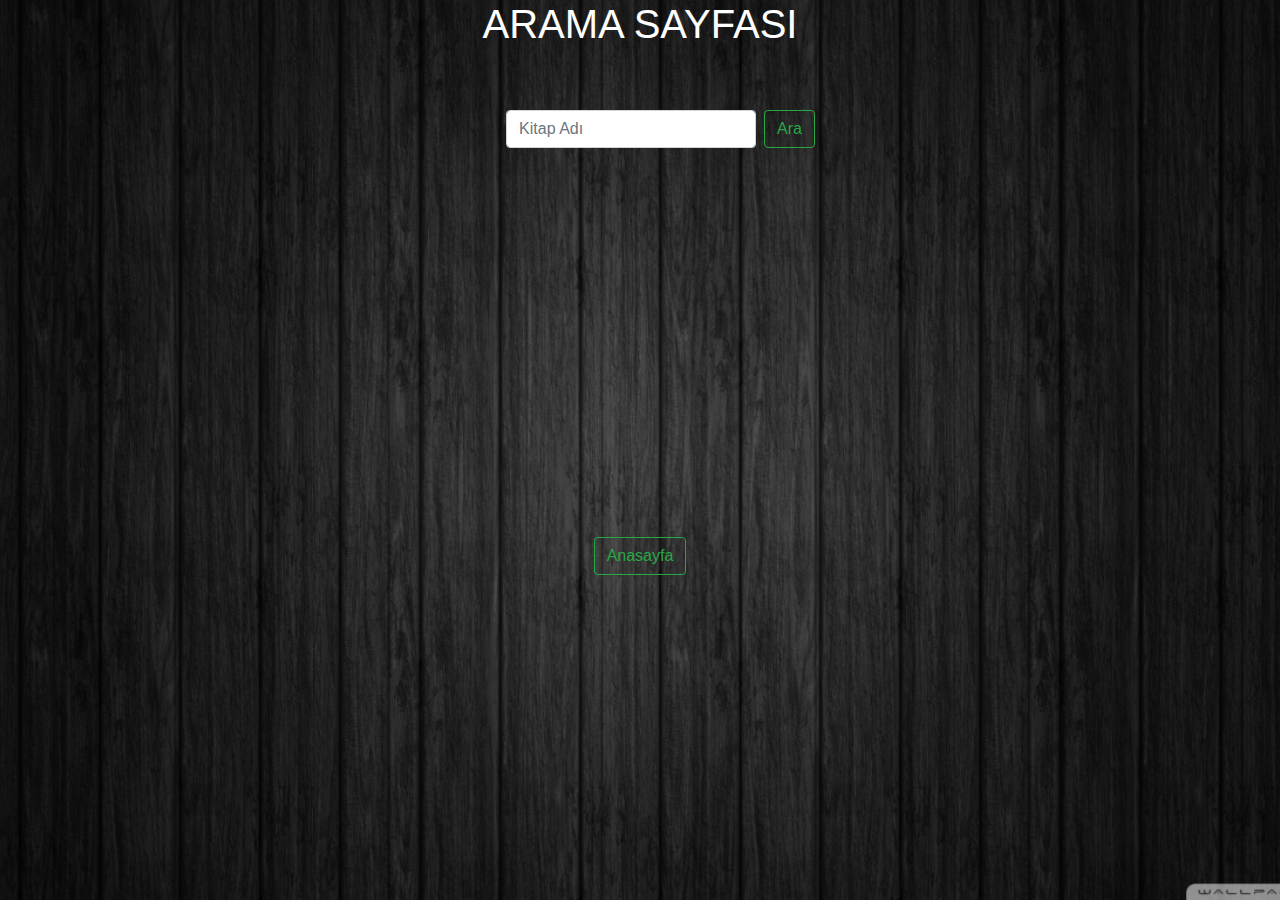
==== Arama.html @ 624d217c "3 sayfadan oluşan kütüphane sistemi" ====
<!doctype html>
<html lang="en">
  <head>
 
    <meta charset="utf-8">
    <meta name="viewport" content="width=device-width, initial-scale=1, shrink-to-fit=no">

<link rel="stylesheet" type="text/css" href="css/fontawesome.min.css" /> 
<link rel="stylesheet" type="text/css" href="css/bootstrap.min.css"/>
<link rel="stylesheet" type="text/css" href="css/arama.css"/>

 <title>Arama</title>
 </head>


  <body>

    <div class="container">
        <h1 class="text-center " > ARAMA SAYFASI  </h1>

        <br><br>
      <div class="row">
        <div class="col-md-12 ">
           
        </div>
      </div>
      
        <div class="row">
          <div  class="col-md-4 offset-md-4">
            <ul class="nav justify-content-end">
            <div class="kitap-adi">
                <form class="form-inline ">

                    <ul class="nav justify-content-center">
                  <input class=" form-control mr-sm-2  " type="search" placeholder="Kitap Adı " aria-label="Search">
                   
                      <a href="Arama.html"> <button class="btn btn-outline-success my-2 my-sm-0 " type="button">  Ara </button> </a>
                    </ul>   
                  <br> <br>
              
              </form>
           </div>
          </ul>
          </div>
          
        </div>


        <br> <br > <br> <br > <br> <br > <br> <br > <br> <br> <br> <br >  <br> <br> <br> <br> 


     
            <ul class="nav justify-content-center">
            <a href="index.html"> <button class="btn btn-outline-success  my-2 my-sm-0 " type="button">  Anasayfa </button> </a>
          </ul>
          
        
    </div>         
    <script src="js/jquery-3.3.3.min.js"></script>
    <script src="js/bootstrap.min.js"></script>
    <script src="js/main.js"></script>
 </body>
</html>


   <!--  <a href="Arama.html"> </a> arama sayfasına git 
  
    .border-success {
    
    display: inline-block;
    
    width: 1350px;
    height: 200px;
    margin: auto;
    
   bottom: 150px;
  padding: 50px;

}


    
  -->
---- css/arama.css ----
html,
body
{
    height: 100%;
    background: url('../images/bg.jpg') no-repeat center center fixed;

    background-size: cover;
}



.text-center{
    color:white;
  
    /* border responsive bozulmadan eklenmesi için
    border: 2px solid green;
      max-width: 400px;
    margin: 0 auto;
*/}
 
.mr-sm-2{
    width: 250px !important;
}
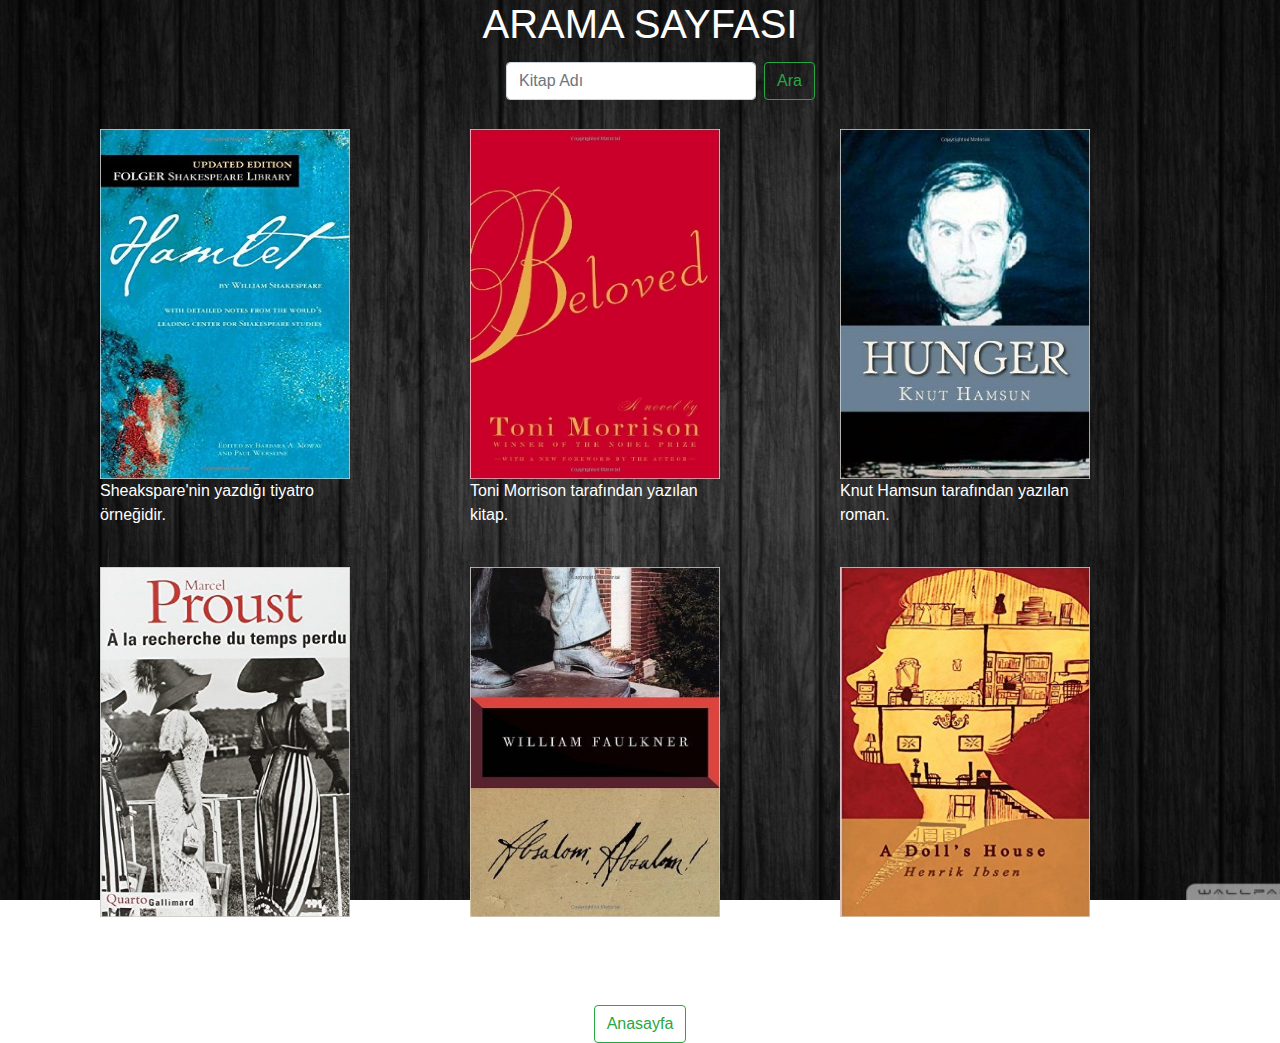
==== commit a97d7c94: "nginx kullanmadan yapılan örnek taslak" ====
--- a/Arama.html
+++ b/Arama.html
@@ -4,9 +4,9 @@
  
     <meta charset="utf-8">
     <meta name="viewport" content="width=device-width, initial-scale=1, shrink-to-fit=no">
-
+    <link rel="stylesheet" href="https://maxcdn.bootstrapcdn.com/bootstrap/4.0.0/css/bootstrap.min.css" integrity="sha384-Gn5384xqQ1aoWXA+058RXPxPg6fy4IWvTNh0E263XmFcJlSAwiGgFAW/dAiS6JXm" crossorigin="anonymous">
 <link rel="stylesheet" type="text/css" href="css/fontawesome.min.css" /> 
-<link rel="stylesheet" type="text/css" href="css/bootstrap.min.css"/>
+<link rel="stylesheet" href="https://maxcdn.bootstrapcdn.com/bootstrap/4.0.0/css/bootstrap.min.css" integrity="sha384-Gn5384xqQ1aoWXA+058RXPxPg6fy4IWvTNh0E263XmFcJlSAwiGgFAW/dAiS6JXm" crossorigin="anonymous">
 <link rel="stylesheet" type="text/css" href="css/arama.css"/>
 
  <title>Arama</title>
@@ -18,9 +18,9 @@
     <div class="container">
         <h1 class="text-center " > ARAMA SAYFASI  </h1>
 
-        <br><br>
+        
       <div class="row">
-        <div class="col-md-12 ">
+        <div class="col-md-12">
            
         </div>
       </div>
@@ -32,7 +32,7 @@
                 <form class="form-inline ">
 
                     <ul class="nav justify-content-center">
-                  <input class=" form-control mr-sm-2  " type="search" placeholder="Kitap Adı " aria-label="Search">
+                  <input class=" form-control mr-sm-2" type="search" placeholder="Kitap Adı" aria-label="Search">
                    
                       <a href="Arama.html"> <button class="btn btn-outline-success my-2 my-sm-0 " type="button">  Ara </button> </a>
                     </ul>   
@@ -44,20 +44,58 @@
           </div>
           
         </div>
+        <br> 
 
+        <div class="container ">
+        <div class="row" >
+          <div class="col-md-4" style="color:white" >
+            <img src="images/hamlet.jpg" style="width:250px; height: 350px; ">  
+             <p style="width: 250px;"> Sheakspare'nin yazdığı tiyatro örneğidir. </p>
+              </div>
+            
+          <div class="col-md-4 "  style= "color:white;"  >
+            <img src="images/beloved.jpg"  style="width: 250px; height: 350px; " > 
+              <p style="width: 250px"> Toni Morrison tarafından yazılan kitap. </p>
+              </div>
 
-        <br> <br > <br> <br > <br> <br > <br> <br > <br> <br> <br> <br >  <br> <br> <br> <br> 
+          <div class="col-md-4" style="color:white"> 
+            <img src=" images/hunger.jpg " style="width: 250px; height: 350px;" > 
+            <p style="width: 250px">   Knut Hamsun tarafından yazılan roman. </p>
+          
+           </div>
+        </div>
+       </div>
+<br>
+       <div class="container ">
+          <div class="row" >
+            <div class="col-md-4" style="color:white" >
+              <img src="images/a-la-recherche-du-temps-perdu.jpg" style="width:250px; height: 350px; ">  
+              <p style="width: 250px">   Marcel Proust tarafından yazılan roman. </p>
+                </div>
+  
+            <div class="col-md-4" style="color:white" >
+              <img src="images/absalom-absalom.jpg" style="width: 250px; height: 350px;" > 
+              <p style="width: 250px">  William Faulkner tarafından yazılan kitap. </p>
+               </div>
+  
+            <div class="col-md-4" style="color:white"> 
+              <img src=" images/a-Dolls-house.jpg " style="width: 250px; height: 350px;" >
+              <p style="width: 250px">  Henrik Ibsen tarafından yazılan oyun. </p>
+              </div>
+          </div>
+         </div>
 
-
-     
+     <br>
             <ul class="nav justify-content-center">
             <a href="index.html"> <button class="btn btn-outline-success  my-2 my-sm-0 " type="button">  Anasayfa </button> </a>
           </ul>
           
         
     </div>         
-    <script src="js/jquery-3.3.3.min.js"></script>
-    <script src="js/bootstrap.min.js"></script>
+
+    <script src="https://code.jquery.com/jquery-3.3.1.slim.min.js" integrity="sha384-q8i/X+965DzO0rT7abK41JStQIAqVgRVzpbzo5smXKp4YfRvH+8abtTE1Pi6jizo" crossorigin="anonymous"></script>
+<script src="https://cdnjs.cloudflare.com/ajax/libs/popper.js/1.14.0/umd/popper.min.js" integrity="sha384-cs/chFZiN24E4KMATLdqdvsezGxaGsi4hLGOzlXwp5UZB1LY//20VyM2taTB4QvJ" crossorigin="anonymous"></script>
+<script src="https://stackpath.bootstrapcdn.com/bootstrap/4.1.0/js/bootstrap.min.js" integrity="sha384-uefMccjFJAIv6A+rW+L4AHf99KvxDjWSu1z9VI8SKNVmz4sk7buKt/6v9KI65qnm" crossorigin="anonymous"></script>
     <script src="js/main.js"></script>
  </body>
 </html>
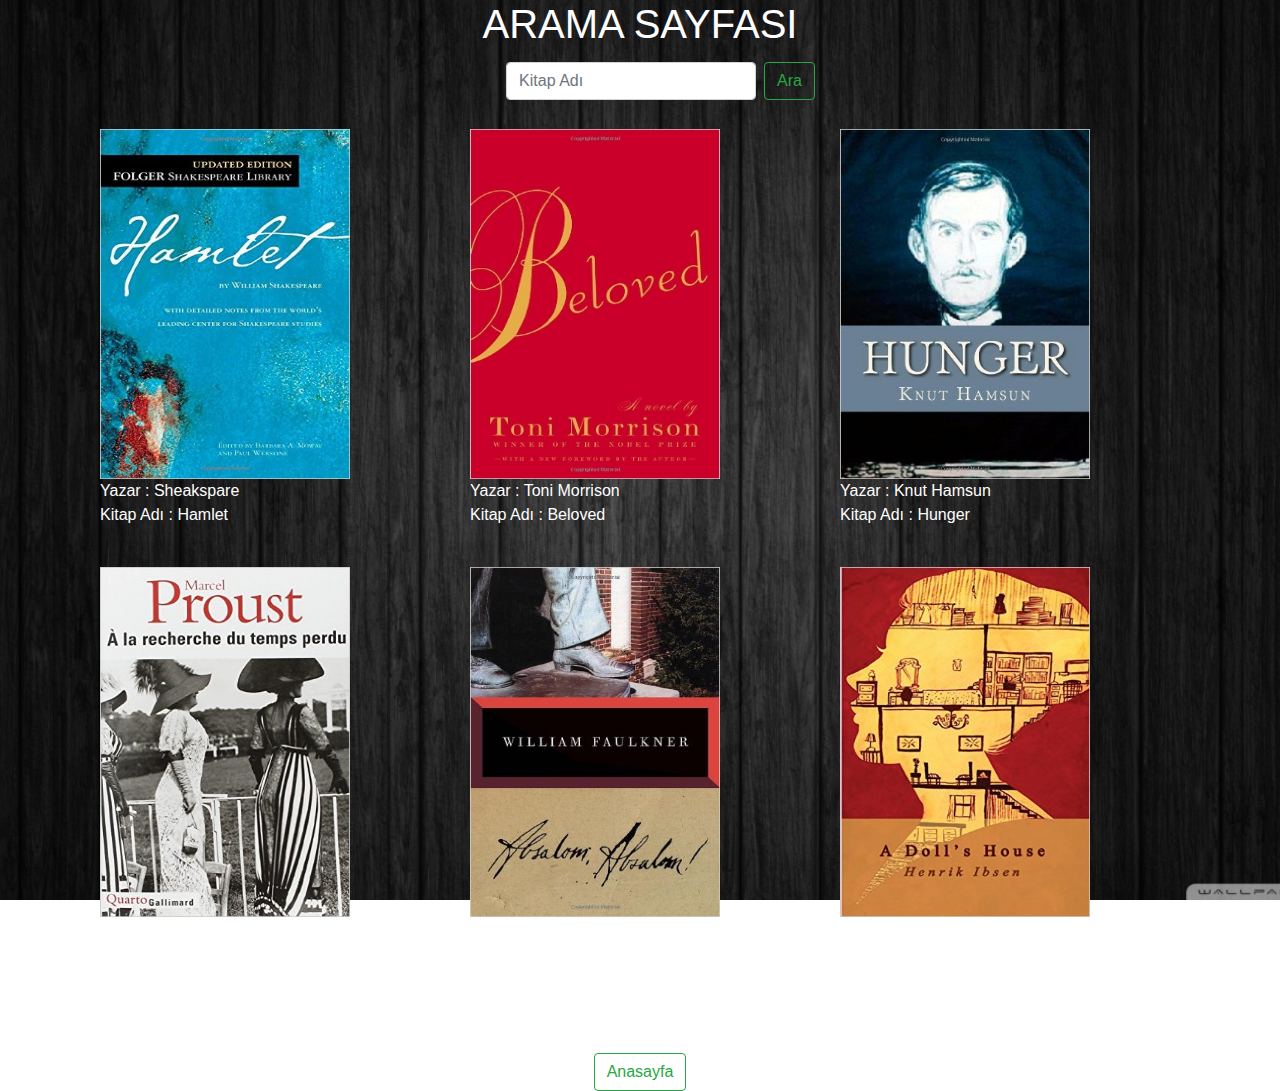
==== commit b92cc6d1: "Arama Sayfasında Düzeltmeler Yapıldı" ====
--- a/Arama.html
+++ b/Arama.html
@@ -1,121 +1,81 @@
+
+
 <!doctype html>
 <html lang="en">
-  <head>
- 
-    <meta charset="utf-8">
-    <meta name="viewport" content="width=device-width, initial-scale=1, shrink-to-fit=no">
-    <link rel="stylesheet" href="https://maxcdn.bootstrapcdn.com/bootstrap/4.0.0/css/bootstrap.min.css" integrity="sha384-Gn5384xqQ1aoWXA+058RXPxPg6fy4IWvTNh0E263XmFcJlSAwiGgFAW/dAiS6JXm" crossorigin="anonymous">
-<link rel="stylesheet" type="text/css" href="css/fontawesome.min.css" /> 
-<link rel="stylesheet" href="https://maxcdn.bootstrapcdn.com/bootstrap/4.0.0/css/bootstrap.min.css" integrity="sha384-Gn5384xqQ1aoWXA+058RXPxPg6fy4IWvTNh0E263XmFcJlSAwiGgFAW/dAiS6JXm" crossorigin="anonymous">
-<link rel="stylesheet" type="text/css" href="css/arama.css"/>
-
- <title>Arama</title>
- </head>
-
-
-  <body>
-
-    <div class="container">
-        <h1 class="text-center " > ARAMA SAYFASI  </h1>
-
-        
-      <div class="row">
-        <div class="col-md-12">
-           
+    <head>
+        <meta charset="utf-8">
+        <meta name="viewport" content="width=device-width, initial-scale=1, shrink-to-fit=no">  
+        <link rel="stylesheet" type="text/css" href="css/fontawesome.min.css" />
+        <link rel="stylesheet" href="css/bootstrap.min.css"/>  
+        <link rel="stylesheet" type="text/css" href="css/arama.css"/>
+        <title>Arama</title>
+    </head>
+    <body>
+        <div class="container">
+            <h1 class="text-center">ARAMA SAYFASI</h1>
+            <div class="row">
+                <div class="col-md-12">
+                </div>
+            </div>
+            <div class="row">
+                <div  class="col-md-4 offset-md-4">
+                    <ul class="nav justify-content-end">
+                        <div class="kitap-adi">
+                            <form class="form-inline ">
+                                <ul class="nav justify-content-center">
+                                    <input class=" form-control mr-sm-2" type="search" placeholder="Kitap Adı" aria-label="Search">
+                                    <a href="Arama.html"> <button class="btn btn-outline-success my-2 my-sm-0 " type="button">  Ara </button> </a>
+                                </ul>
+                                <br> <br>
+                            </form>
+                        </div>
+                    </ul>
+                </div>
+            </div>
+            <br> 
+            <div class="container ">
+                <div class="row" >
+                    <div class="col" style="color:white" >
+                        <img src="images/hamlet.jpg" style="width:250px; height: 350px; ">  
+                        <p style="width: 250px;"> Yazar : Sheakspare <br> Kitap Adı : Hamlet  </p>
+                    </div>
+                    <div class="col"  style= "color:white;"  >
+                        <img src="images/beloved.jpg"  style="width: 250px; height: 350px; " > 
+                        <p style="width: 250px"> Yazar : Toni Morrison <br> Kitap Adı : Beloved </p>
+                    </div>
+                    <div class="col" style="color:white">
+                        <img src=" images/hunger.jpg " style="width: 250px; height: 350px;" > 
+                        <p style="width: 250px">  Yazar : Knut Hamsun <br> Kitap Adı : Hunger  </p>
+                    </div>
+                </div>
+            </div>
+            <br>
+            <div class="container ">
+                <div class="row" >
+                    <div class="col" style="color:white" >
+                        <img src="images/a-la-recherche-du-temps-perdu.jpg" style="width:250px; height: 350px; ">  
+                        <p style="width: 250px">  Yazar : Marcel Proust <br> Kitap Adı : A La Recherche Du Temps perdu (Kayıp Zamanın İzinde)   </p>
+                    </div>
+                    <div class="col" style="color:white" >
+                        <img src="images/absalom-absalom.jpg" style="width: 250px; height: 350px;" > 
+                        <p style="width: 250px">  Yazar : William Faulkner <br> Kitap Adı : Absalom Absalom  </p>
+                    </div>
+                    <div class="col" style="color:white">
+                        <img src=" images/a-Dolls-house.jpg " style="width: 250px; height: 350px;" >
+                        <p style="width: 250px"> Yazar : Henrik Ibsen <br> Kitap Adı : A Doll's House  </p>
+                    </div>
+                </div>
+            </div>
+            <br>
+            <ul class="nav justify-content-center">
+                <a href="index.html"> <button class="btn btn-outline-success  my-2 my-sm-0 " type="button">  Anasayfa </button> </a>
+            </ul>
         </div>
-      </div>
-      
-        <div class="row">
-          <div  class="col-md-4 offset-md-4">
-            <ul class="nav justify-content-end">
-            <div class="kitap-adi">
-                <form class="form-inline ">
-
-                    <ul class="nav justify-content-center">
-                  <input class=" form-control mr-sm-2" type="search" placeholder="Kitap Adı" aria-label="Search">
-                   
-                      <a href="Arama.html"> <button class="btn btn-outline-success my-2 my-sm-0 " type="button">  Ara </button> </a>
-                    </ul>   
-                  <br> <br>
-              
-              </form>
-           </div>
-          </ul>
-          </div>
-          
-        </div>
-        <br> 
-
-        <div class="container ">
-        <div class="row" >
-          <div class="col-md-4" style="color:white" >
-            <img src="images/hamlet.jpg" style="width:250px; height: 350px; ">  
-             <p style="width: 250px;"> Sheakspare'nin yazdığı tiyatro örneğidir. </p>
-              </div>
-            
-          <div class="col-md-4 "  style= "color:white;"  >
-            <img src="images/beloved.jpg"  style="width: 250px; height: 350px; " > 
-              <p style="width: 250px"> Toni Morrison tarafından yazılan kitap. </p>
-              </div>
-
-          <div class="col-md-4" style="color:white"> 
-            <img src=" images/hunger.jpg " style="width: 250px; height: 350px;" > 
-            <p style="width: 250px">   Knut Hamsun tarafından yazılan roman. </p>
-          
-           </div>
-        </div>
-       </div>
-<br>
-       <div class="container ">
-          <div class="row" >
-            <div class="col-md-4" style="color:white" >
-              <img src="images/a-la-recherche-du-temps-perdu.jpg" style="width:250px; height: 350px; ">  
-              <p style="width: 250px">   Marcel Proust tarafından yazılan roman. </p>
-                </div>
-  
-            <div class="col-md-4" style="color:white" >
-              <img src="images/absalom-absalom.jpg" style="width: 250px; height: 350px;" > 
-              <p style="width: 250px">  William Faulkner tarafından yazılan kitap. </p>
-               </div>
-  
-            <div class="col-md-4" style="color:white"> 
-              <img src=" images/a-Dolls-house.jpg " style="width: 250px; height: 350px;" >
-              <p style="width: 250px">  Henrik Ibsen tarafından yazılan oyun. </p>
-              </div>
-          </div>
-         </div>
-
-     <br>
-            <ul class="nav justify-content-center">
-            <a href="index.html"> <button class="btn btn-outline-success  my-2 my-sm-0 " type="button">  Anasayfa </button> </a>
-          </ul>
-          
-        
-    </div>         
-
-    <script src="https://code.jquery.com/jquery-3.3.1.slim.min.js" integrity="sha384-q8i/X+965DzO0rT7abK41JStQIAqVgRVzpbzo5smXKp4YfRvH+8abtTE1Pi6jizo" crossorigin="anonymous"></script>
-<script src="https://cdnjs.cloudflare.com/ajax/libs/popper.js/1.14.0/umd/popper.min.js" integrity="sha384-cs/chFZiN24E4KMATLdqdvsezGxaGsi4hLGOzlXwp5UZB1LY//20VyM2taTB4QvJ" crossorigin="anonymous"></script>
-<script src="https://stackpath.bootstrapcdn.com/bootstrap/4.1.0/js/bootstrap.min.js" integrity="sha384-uefMccjFJAIv6A+rW+L4AHf99KvxDjWSu1z9VI8SKNVmz4sk7buKt/6v9KI65qnm" crossorigin="anonymous"></script>
-    <script src="js/main.js"></script>
- </body>
+   
+        <script src="js/popper.min.js"></script>
+        <script src="js/jquery-3.3.3.min.js" ></script>
+        <script src="js/bootstrap.min.js"></script>
+        <script src="js/arama.js"></script>
+    </body>
 </html>
 
-
-   <!--  <a href="Arama.html"> </a> arama sayfasına git 
-  
-    .border-success {
-    
-    display: inline-block;
-    
-    width: 1350px;
-    height: 200px;
-    margin: auto;
-    
-   bottom: 150px;
-  padding: 50px;
-
-}
-
-
-    
-  -->    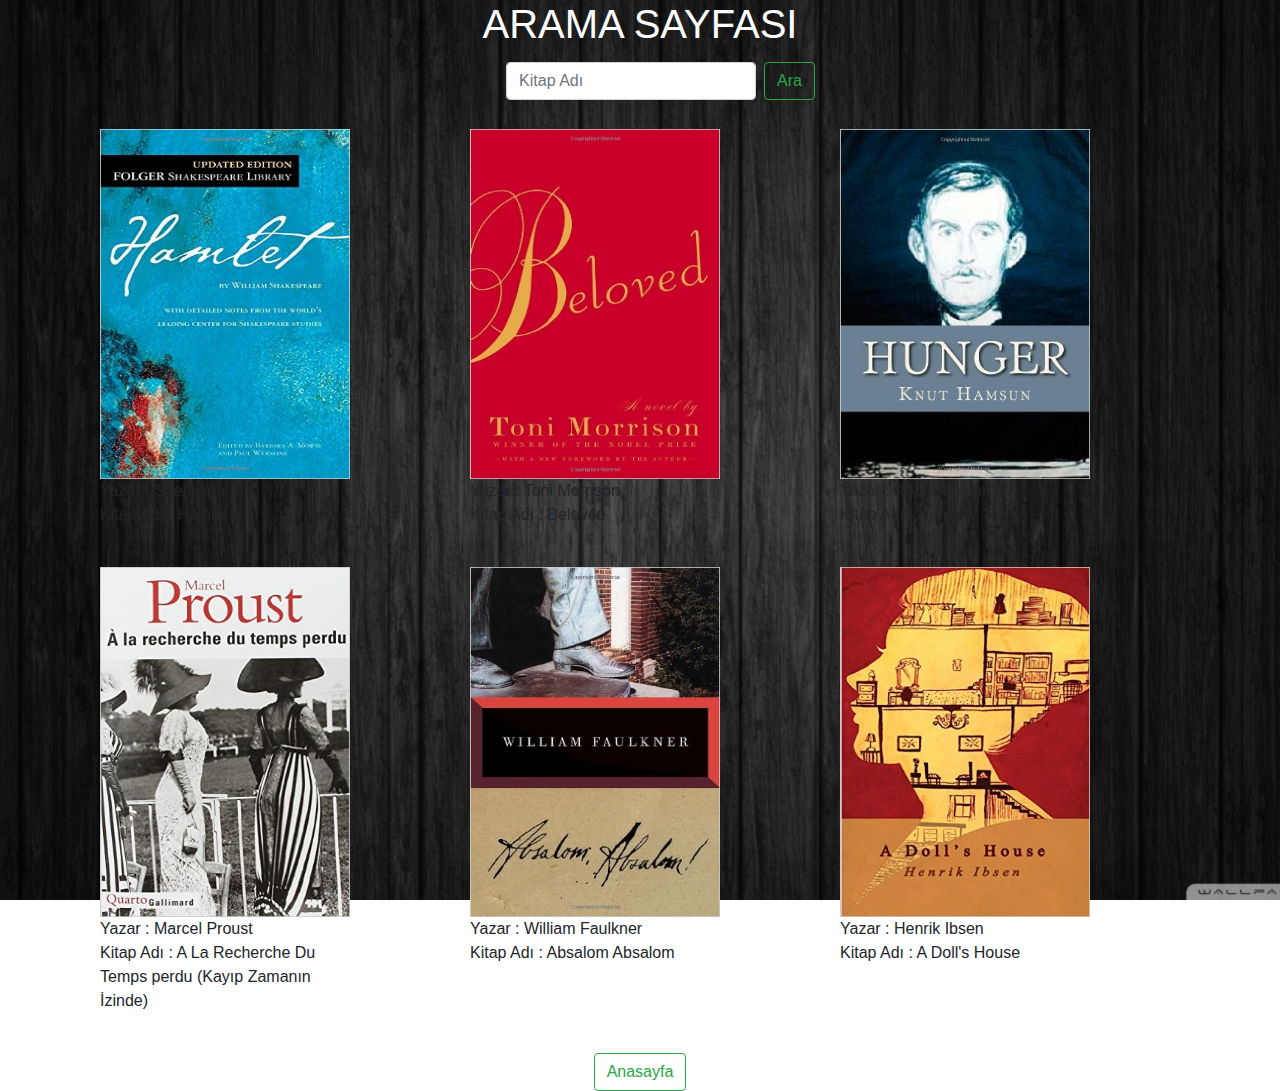
==== commit d9764da4: "inline coding cleared" ====
--- a/Arama.html
+++ b/Arama.html
@@ -1,5 +1,3 @@
-
-
 <!doctype html>
 <html lang="en">
     <head>
@@ -12,7 +10,7 @@
     </head>
     <body>
         <div class="container">
-            <h1 class="text-center">ARAMA SAYFASI</h1>
+            <h1 class="text-center"> ARAMA SAYFASI </h1>
             <div class="row">
                 <div class="col-md-12">
                 </div>
@@ -24,7 +22,7 @@
                             <form class="form-inline ">
                                 <ul class="nav justify-content-center">
                                     <input class=" form-control mr-sm-2" type="search" placeholder="Kitap Adı" aria-label="Search">
-                                    <a href="Arama.html"> <button class="btn btn-outline-success my-2 my-sm-0 " type="button">  Ara </button> </a>
+                                    <a href="arama.html"> <button class="btn btn-outline-success my-2 my-sm-0 " type="button"> Ara </button> </a>
                                 </ul>
                                 <br> <br>
                             </form>
@@ -35,40 +33,40 @@
             <br> 
             <div class="container ">
                 <div class="row" >
-                    <div class="col" style="color:white" >
-                        <img src="images/hamlet.jpg" style="width:250px; height: 350px; ">  
-                        <p style="width: 250px;"> Yazar : Sheakspare <br> Kitap Adı : Hamlet  </p>
+                    <div class="col" class="div-book">
+                        <img src="images/hamlet.jpg" class="img-book" />  
+                        <p class="p-250"> Yazar : Sheakspare <br> Kitap Adı : Hamlet  </p>
                     </div>
-                    <div class="col"  style= "color:white;"  >
-                        <img src="images/beloved.jpg"  style="width: 250px; height: 350px; " > 
-                        <p style="width: 250px"> Yazar : Toni Morrison <br> Kitap Adı : Beloved </p>
+                    <div class="col" class="div-book">
+                        <img src="images/beloved.jpg"  class="img-book" /> 
+                        <p class="p-250"> Yazar : Toni Morrison <br> Kitap Adı : Beloved </p>
                     </div>
-                    <div class="col" style="color:white">
-                        <img src=" images/hunger.jpg " style="width: 250px; height: 350px;" > 
-                        <p style="width: 250px">  Yazar : Knut Hamsun <br> Kitap Adı : Hunger  </p>
+                    <div class="col" class="div-book">
+                        <img src=" images/hunger.jpg " class="img-book" /> 
+                        <p class="p-250">  Yazar : Knut Hamsun <br> Kitap Adı : Hunger  </p>
                     </div>
                 </div>
             </div>
             <br>
             <div class="container ">
                 <div class="row" >
-                    <div class="col" style="color:white" >
-                        <img src="images/a-la-recherche-du-temps-perdu.jpg" style="width:250px; height: 350px; ">  
-                        <p style="width: 250px">  Yazar : Marcel Proust <br> Kitap Adı : A La Recherche Du Temps perdu (Kayıp Zamanın İzinde)   </p>
+                    <div class="col" class="div-book">
+                        <img src="images/a-la-recherche-du-temps-perdu.jpg" class="img-book">  
+                        <p class="p-250">  Yazar : Marcel Proust <br> Kitap Adı : A La Recherche Du Temps perdu (Kayıp Zamanın İzinde)   </p>
                     </div>
-                    <div class="col" style="color:white" >
-                        <img src="images/absalom-absalom.jpg" style="width: 250px; height: 350px;" > 
-                        <p style="width: 250px">  Yazar : William Faulkner <br> Kitap Adı : Absalom Absalom  </p>
+                    <div class="col" class="div-book">
+                        <img src="images/absalom-absalom.jpg" class="img-book" /> 
+                        <p class="p-250">  Yazar : William Faulkner <br> Kitap Adı : Absalom Absalom  </p>
                     </div>
-                    <div class="col" style="color:white">
-                        <img src=" images/a-Dolls-house.jpg " style="width: 250px; height: 350px;" >
-                        <p style="width: 250px"> Yazar : Henrik Ibsen <br> Kitap Adı : A Doll's House  </p>
+                    <div class="col" class="div-book">
+                        <img src=" images/a-Dolls-house.jpg " class="img-book" />
+                        <p class="p-250"> Yazar : Henrik Ibsen <br> Kitap Adı : A Doll's House  </p>
                     </div>
                 </div>
             </div>
             <br>
             <ul class="nav justify-content-center">
-                <a href="index.html"> <button class="btn btn-outline-success  my-2 my-sm-0 " type="button">  Anasayfa </button> </a>
+                <a href="index.html"> <button class="btn btn-outline-success  my-2 my-sm-0 " type="button"> Anasayfa </button> </a>
             </ul>
         </div>
    
--- a/css/arama.css
+++ b/css/arama.css
@@ -6,8 +6,6 @@
 
     background-size: cover;
 }
-
-
 
 .text-center{
     color:white;
@@ -22,4 +20,15 @@
     width: 250px !important;
 }
 
- +.p-250 {
+	width: 250px;
+}
+
+.img-book {
+	width:250px;
+	height: 350px;
+}
+
+.div-bbok {
+	color: white;
+}